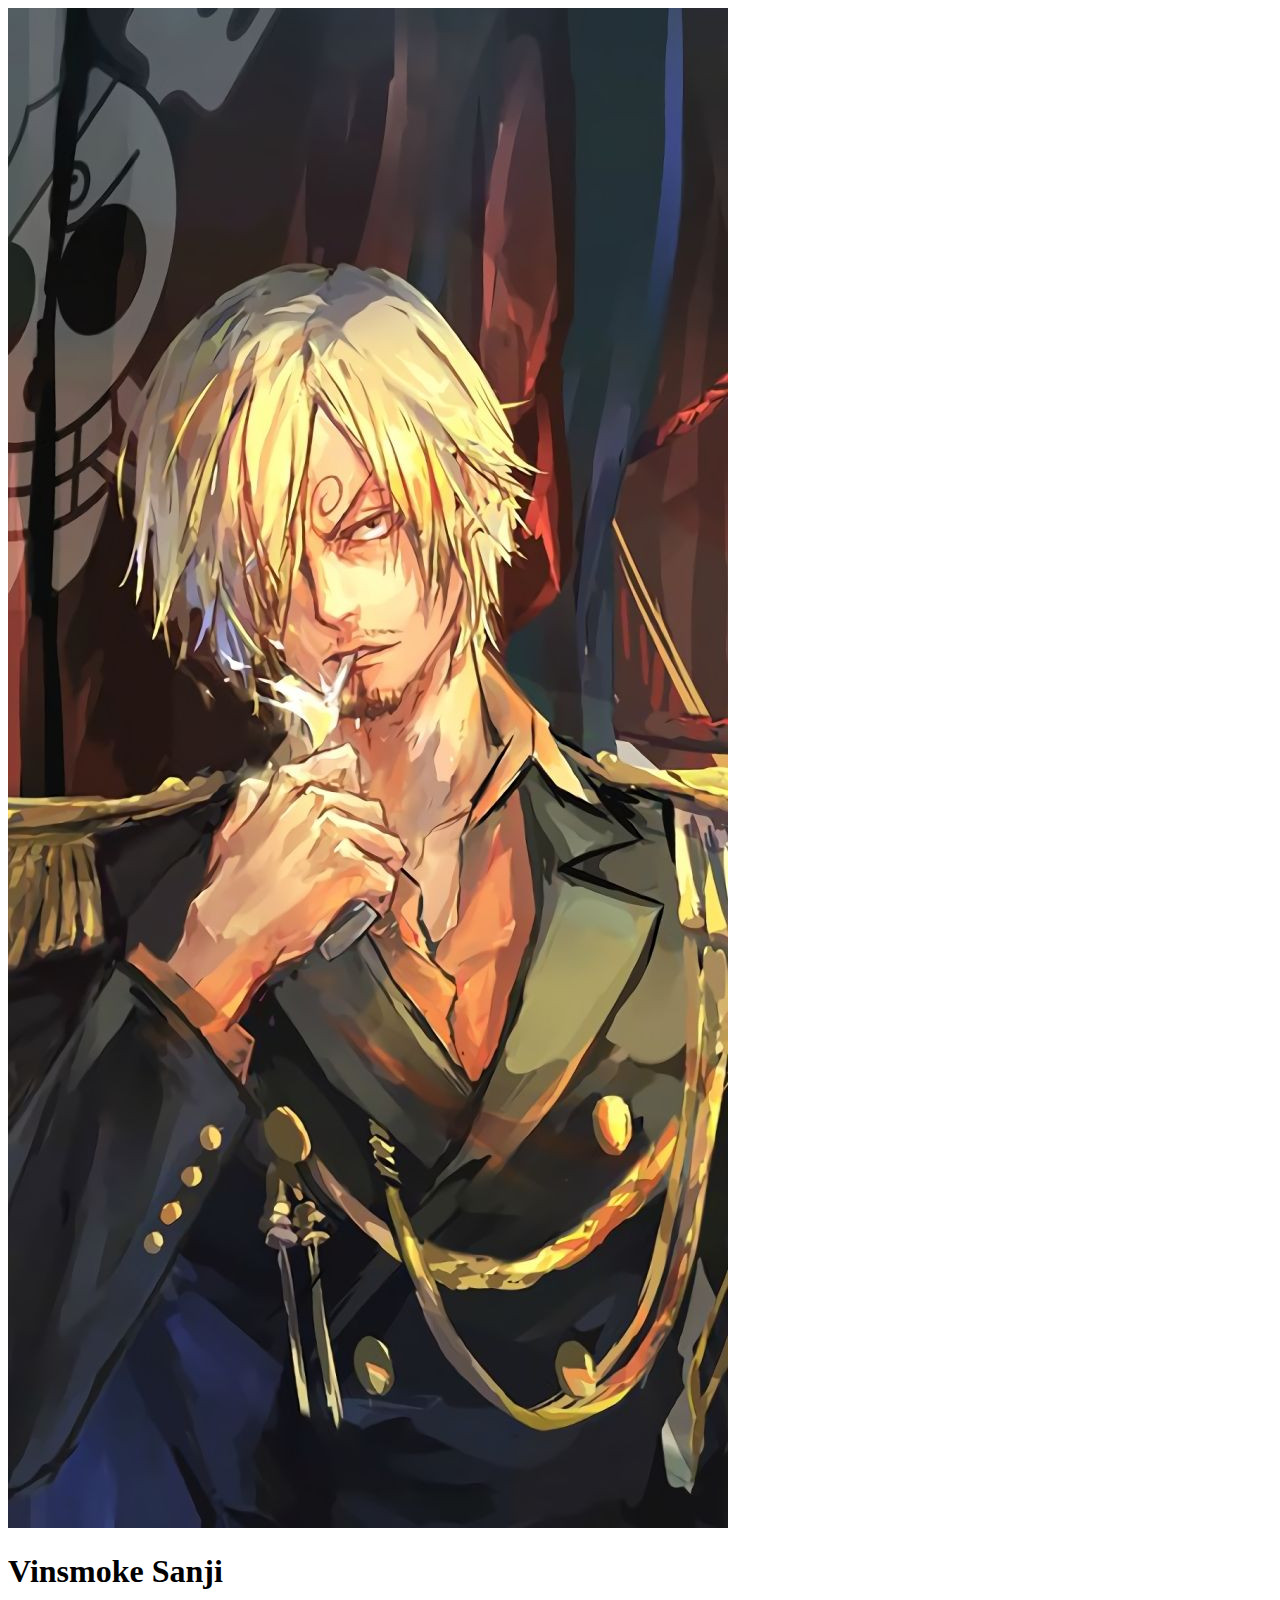
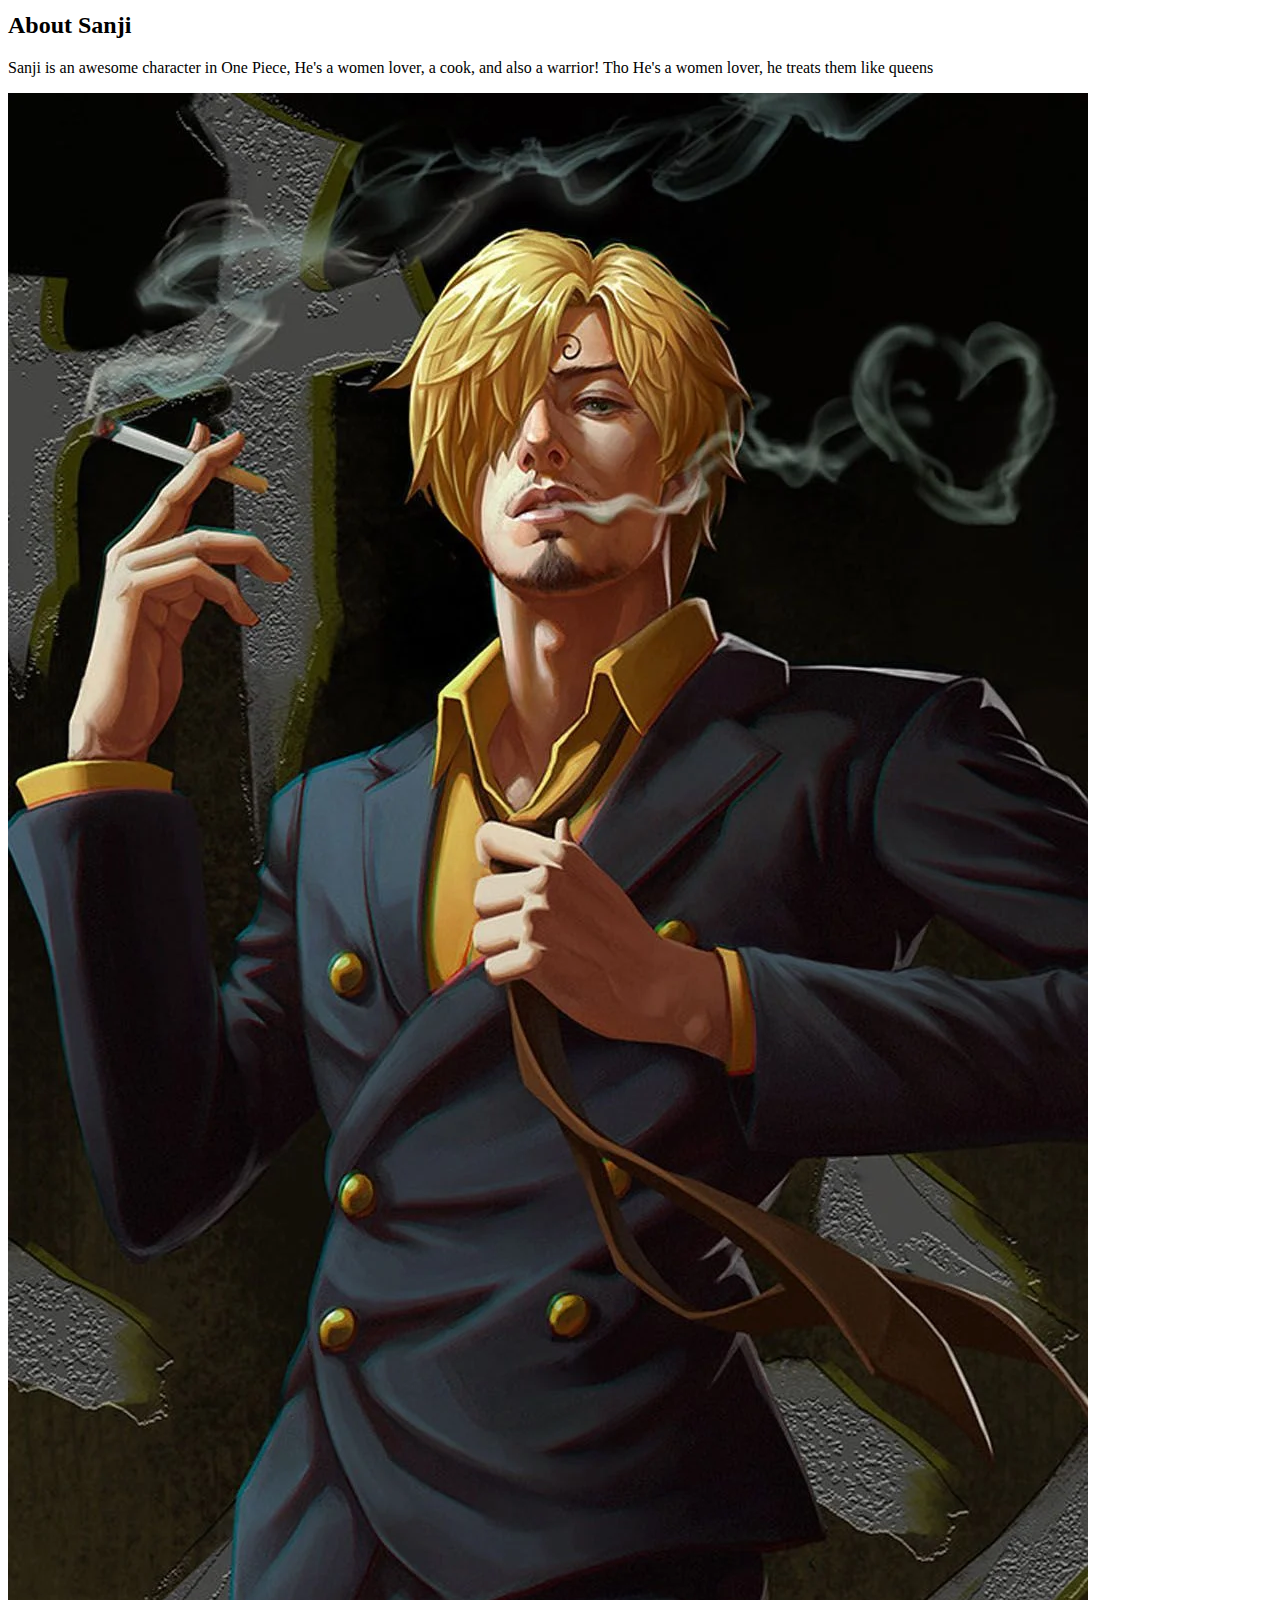
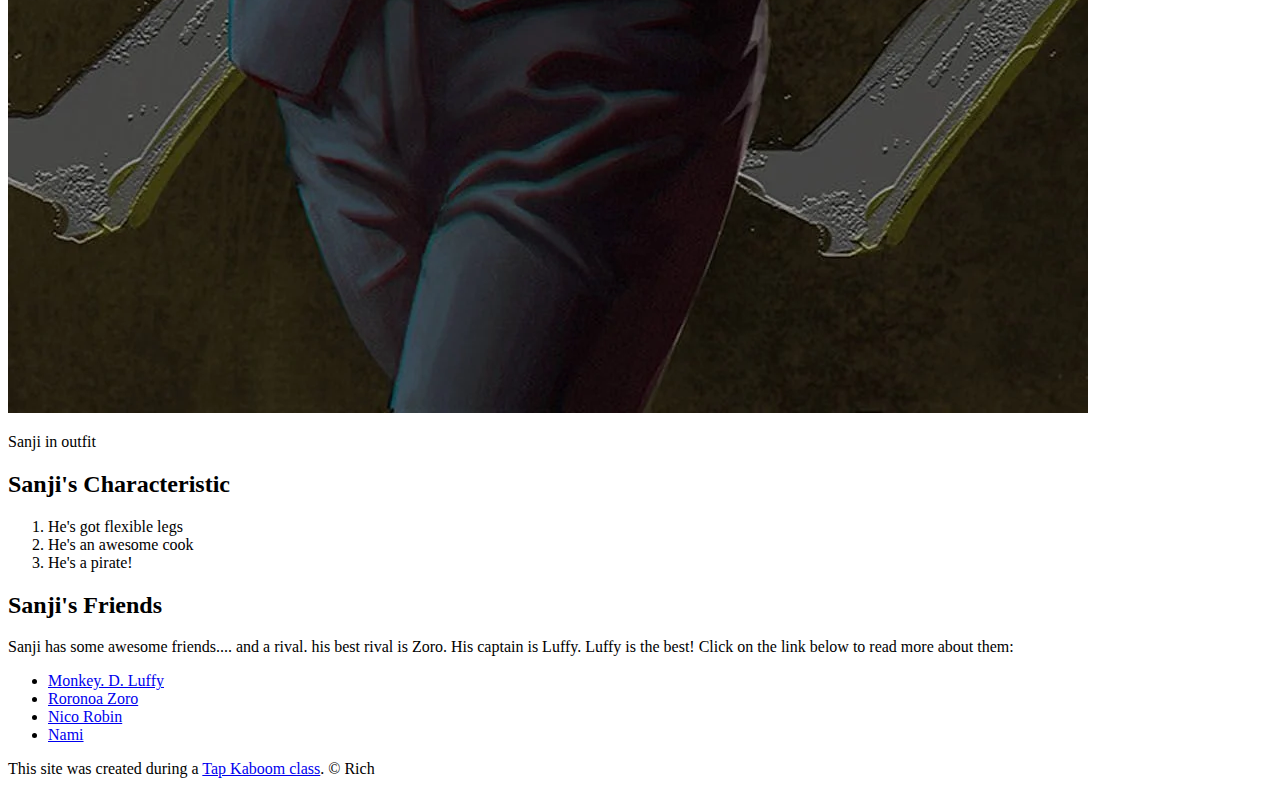
==== index.html @ d5f97048 "Added our character's index.html" ====
<!DOCTYPE html>
<html>
    <head>
        <title>
            Vinsmoke Sanji
        </title>
    </head>
    <link rel="icon" href="img/sanji.jpg">
    <body>

        <!-- header element -->
        <header>
            <img src="img/sanji.jpg">
            <h1>Vinsmoke Sanji</h1>
        </header> 

        <!--main element-->
        <main>
            <h2>About Sanji</h2>
            <p>Sanji is an awesome character in One Piece, He's
                a women lover, a cook, and also a warrior!
                Tho He's a women lover, he treats them like queens</p>
            <img src="img/sanji2.webp">
            <p>Sanji in outfit</p>
            <h2>Sanji's Characteristic</h2>
            <ol>
                <li>He's got flexible legs</li>
                <li>He's an awesome cook</li>
                <li>He's a pirate!</li>
            </ol>
            <h2>Sanji's Friends</h2>
            <p>Sanji has some awesome friends.... and a rival. his best rival 
                is Zoro. His captain is Luffy. Luffy is the best! Click on the link below to read more about them:
            </p>
            <ul>
                <li><a target="blank" href="https://onepiece.fandom.com/id/wiki/Monkey_D._Luffy">Monkey. D. Luffy</a></li>
                <li><a target="blank" href="https://onepiece.fandom.com/wiki/Roronoa_Zoro">Roronoa Zoro</a></li>
                <li><a target="blank" href="https://onepiece.fandom.com/wiki/Nico_Robin">Nico Robin</a></li>
                <li><a target="blank" href="https://onepiece.fandom.com/wiki/Nami">Nami</a></li>
            </ul>
        </main>
        
        <!-- Footer Elemet-->
        <footer>
            <p>This site was created during a <a target="blank" href="taptapkaboom.com"> Tap Kaboom class</a>. &copy; Rich</p>
        </footer>
    </body>
</html>
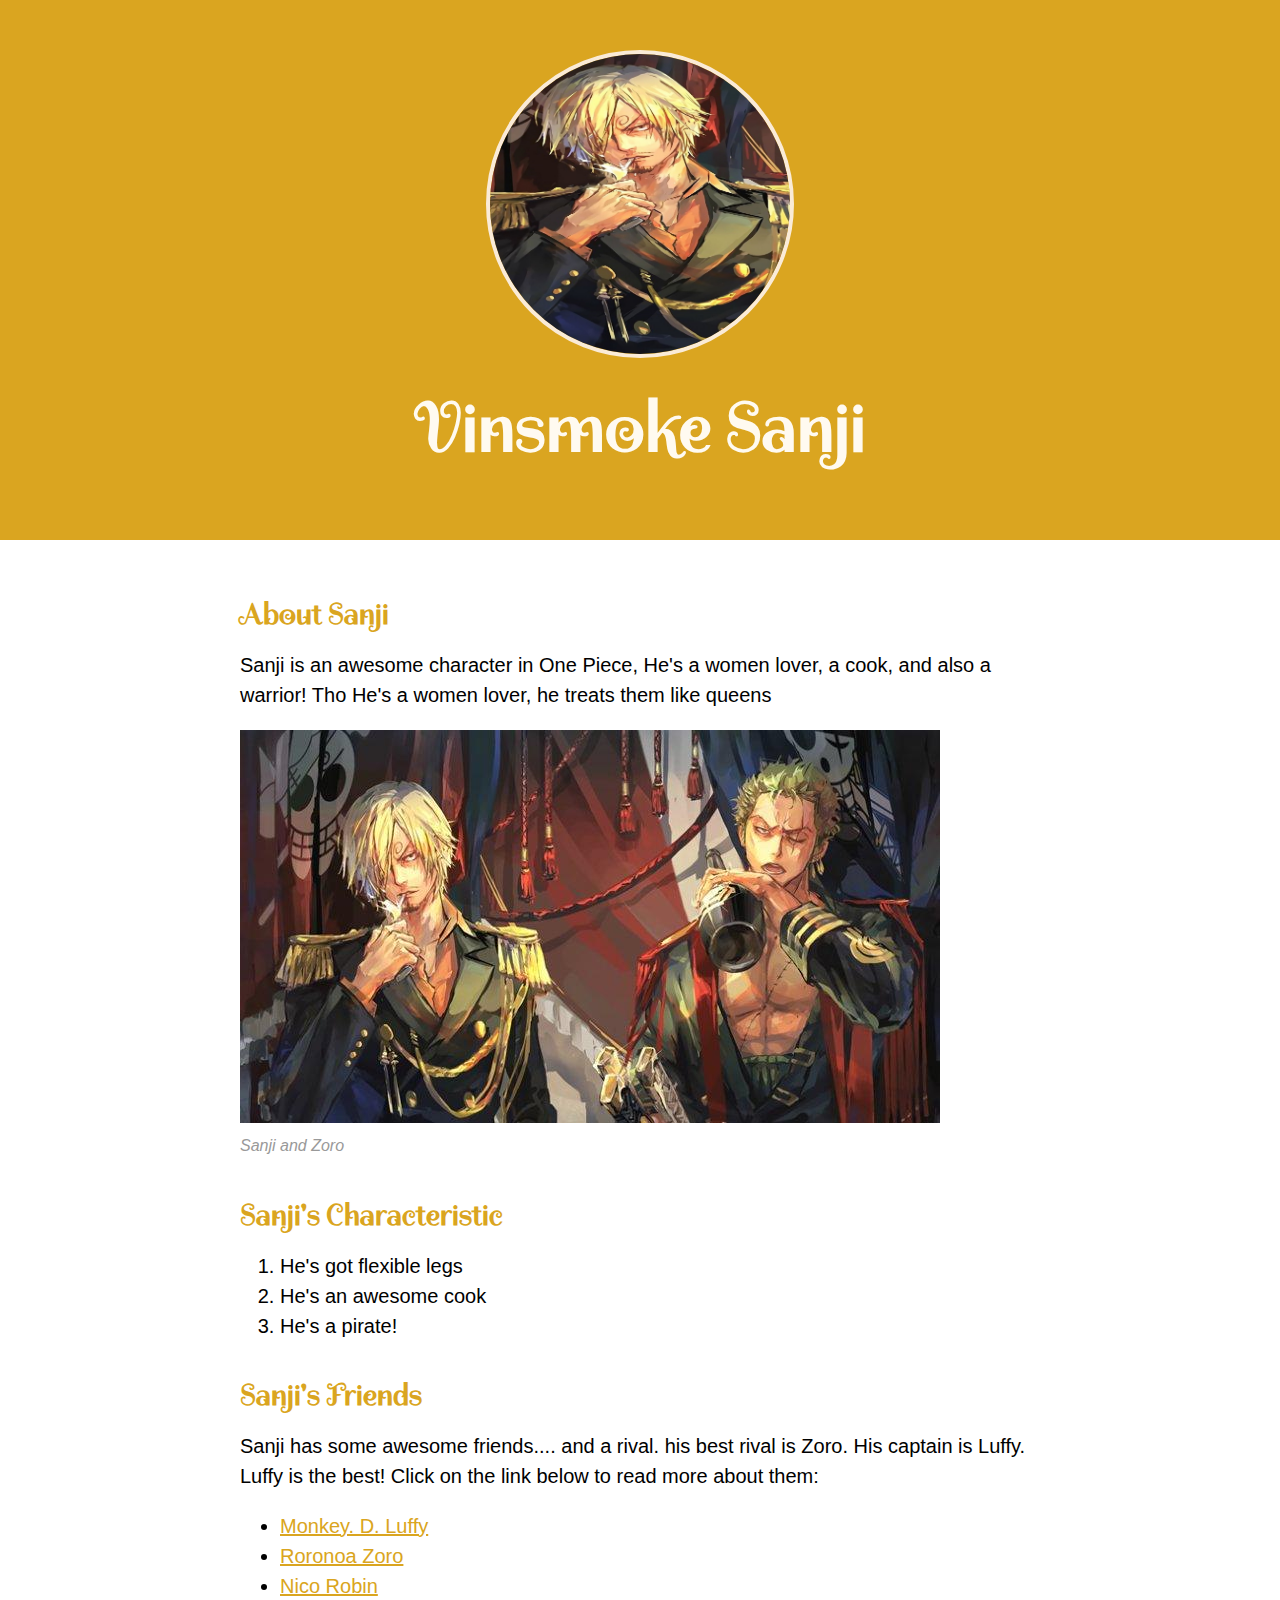
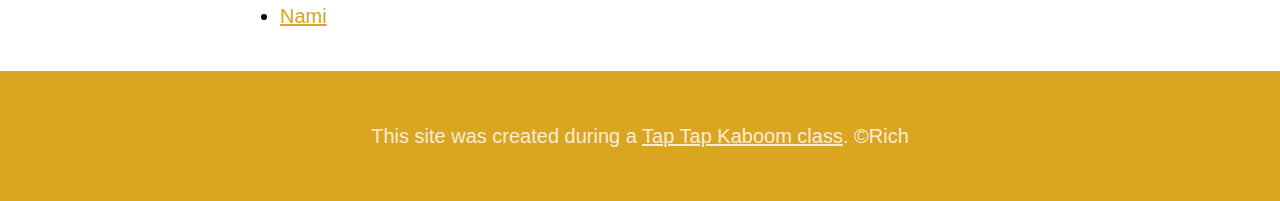
==== commit 1d410202: "Wrote a css for our character's website and (and changed some HTML)" ====
--- a/index.html
+++ b/index.html
@@ -6,6 +6,10 @@
         </title>
     </head>
     <link rel="icon" href="img/sanji.jpg">
+    <link rel="preconnect" href="https://fonts.googleapis.com">
+    <link rel="preconnect" href="https://fonts.gstatic.com" crossorigin>
+    <link href="https://fonts.googleapis.com/css2?family=Spirax&display=swap" rel="stylesheet">
+    <link rel="stylesheet" type="text/css" href="css/hero.css">
     <body>
 
         <!-- header element -->
@@ -20,8 +24,8 @@
             <p>Sanji is an awesome character in One Piece, He's
                 a women lover, a cook, and also a warrior!
                 Tho He's a women lover, he treats them like queens</p>
-            <img src="img/sanji2.webp">
-            <p>Sanji in outfit</p>
+            <img src="img/sanji2.jpg">
+            <p class="caption">Sanji and Zoro</p>
             <h2>Sanji's Characteristic</h2>
             <ol>
                 <li>He's got flexible legs</li>
@@ -42,7 +46,7 @@
         
         <!-- Footer Elemet-->
         <footer>
-            <p>This site was created during a <a target="blank" href="taptapkaboom.com"> Tap Kaboom class</a>. &copy; Rich</p>
+            <p>This site was created during a <a target="blank" href="taptapkaboom.com"> Tap Tap Kaboom class</a>. &copy;Rich</p>
         </footer>
     </body>
 </html>--- a/css/hero.css
+++ b/css/hero.css
@@ -0,0 +1,81 @@
+body{
+    margin: 0;
+    font-family: Arial, Helvetica, sans-serif;
+    font-size: 20px;
+    line-height: 30px;
+}
+
+header{
+    background-color: goldenrod;
+    text-align: center;
+    padding-top: 50px;
+    padding-bottom: 50px;
+}
+
+h1, h2 {
+    font-family: 'Spirax', cursive;
+}
+
+header h1{
+    color: floralwhite;
+    font-size: 70px;
+}
+
+header img{
+    border-radius: 200px;
+    width: 300px;
+    border: 4px solid antiquewhite;
+}
+
+main{
+    max-width: 800px;
+    margin: 0 auto;
+    padding: 20px;
+}
+
+main img{
+    max-width: 100%;
+}
+
+h2{
+    font-size: 30px;
+    color: goldenrod;
+    margin: 40px 0 10px;
+}
+
+a{
+    color: goldenrod;
+}
+a:hover{
+    background-color: goldenrod;
+    color: black;
+}
+
+footer{
+    text-align: center;
+    background-color: goldenrod;
+    color: antiquewhite;
+    padding: 50px;
+}
+
+footer p{
+    margin: 0;
+}
+
+footer a{
+    color: antiquewhite;
+}
+
+footer a:hover{
+    opacity: .5;
+    background-color: transparent;
+}
+
+p.caption{
+    color: #999;
+    font-style: italic;
+    margin: 0;
+    text-align: inherit;
+    font-size: 16px;
+}
+
